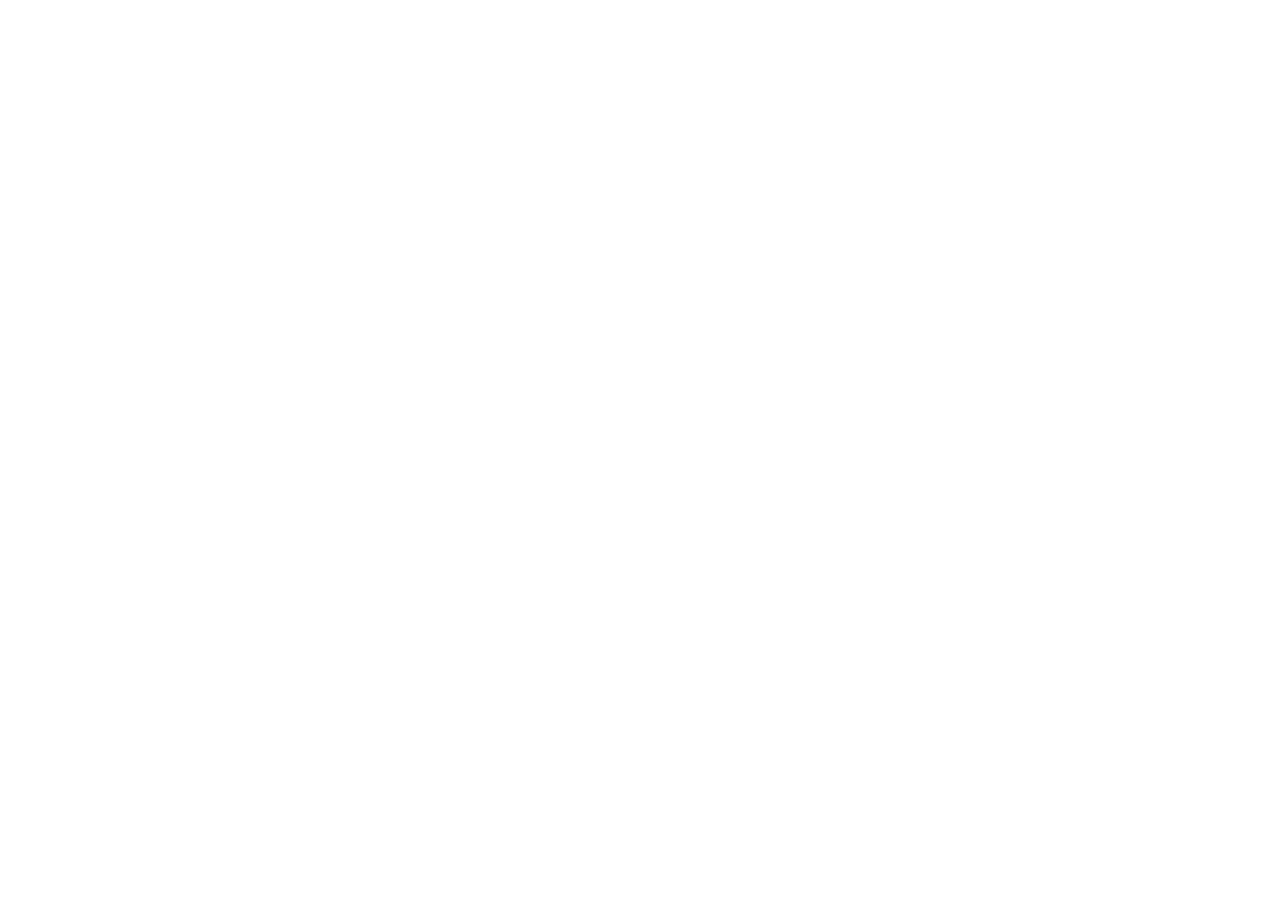
==== frontend/changelog-component/index.html @ dd98d0f0 "tag updating and next project initializing" ====
<!DOCTYPE html>
<html lang="en">
<head>
    <meta charset="UTF-8">
    <meta name="viewport" content="width=device-width, initial-scale=1.0">
    <title>Changelog Component</title>

    <meta charset="UTF-8" />
    <title>Changelog Component</title>
    <!-- SEO Meta Tags-->
    <meta name="viewport" content="width=device-width, initial-scale=1" />
    <meta name="description" content="Sample basic HTML website" />
    <meta name="keywords" content="HTML, Website, Basic" />
    <meta name="author" content="Oluwatobi Amarvi" />
    <!-- OG Meta Tags -->
    <meta og:title="Basic HTML Website" />
    <meta og:description="Sample basic HTML website" />
    <meta og:keywords="HTML, Website, Basic" />
    <!-- Favicon -->
    <link rel="icon" type="image/x-icon" href="https://cdn-icons-png.freepik.com/512/8304/8304509.png" />
    <link rel="stylesheet" href="styles.css"/>
</head>
<body>
    
</body>
</html>
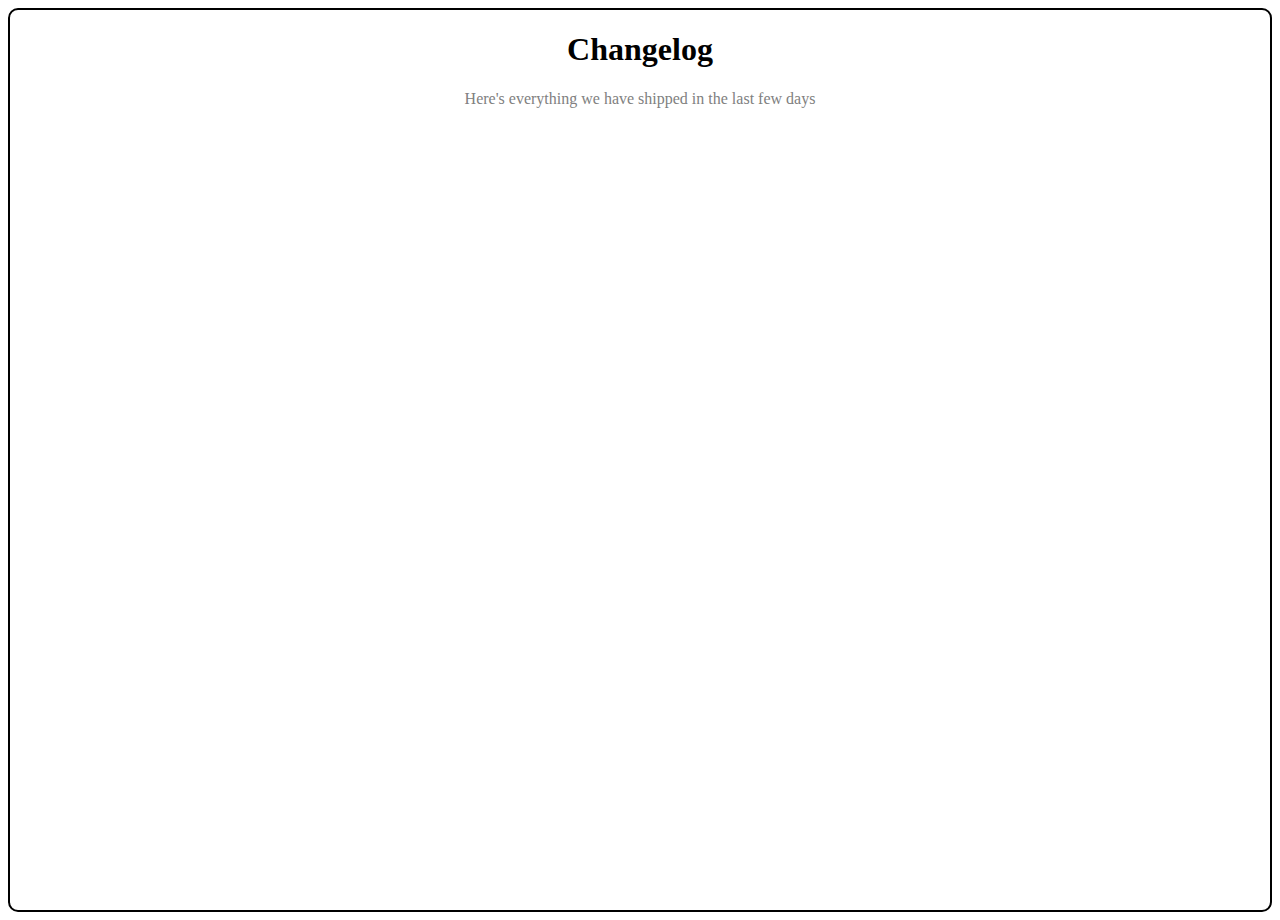
==== commit 8eb55e90: "border + header added" ====
--- a/frontend/changelog-component/index.html
+++ b/frontend/changelog-component/index.html
@@ -1,10 +1,6 @@
 <!DOCTYPE html>
 <html lang="en">
 <head>
-    <meta charset="UTF-8">
-    <meta name="viewport" content="width=device-width, initial-scale=1.0">
-    <title>Changelog Component</title>
-
     <meta charset="UTF-8" />
     <title>Changelog Component</title>
     <!-- SEO Meta Tags-->
@@ -21,6 +17,16 @@
     <link rel="stylesheet" href="styles.css"/>
 </head>
 <body>
+    <header>
     
+        <h1>Changelog</h1>
+        <span>Here's everything we have shipped in the last few days</span>
+    </header>
+    <body>
+
+    </body>
+    <footer>
+
+    </footer>
 </body>
 </html>--- a/frontend/changelog-component/styles.css
+++ b/frontend/changelog-component/styles.css
@@ -0,0 +1,13 @@
+body {
+    border: 2px solid black;
+    border-radius: 10px;
+    height: 100vh;
+}
+
+header {
+    text-align: center;
+}
+
+header span {
+    color: gray
+}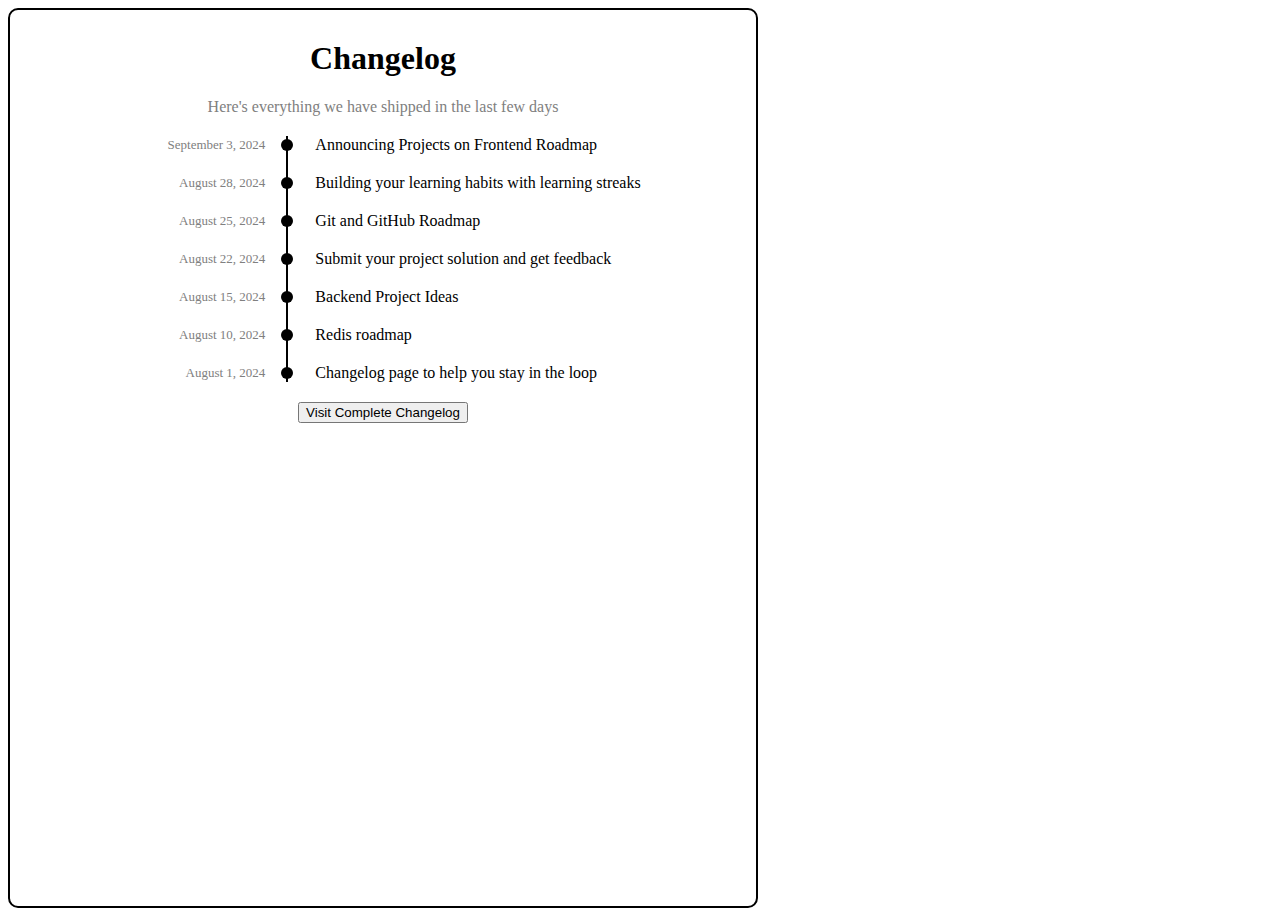
==== commit b8d32486: "changelog component" ====
--- a/frontend/changelog-component/index.html
+++ b/frontend/changelog-component/index.html
@@ -13,20 +13,58 @@
     <meta og:description="Sample basic HTML website" />
     <meta og:keywords="HTML, Website, Basic" />
     <!-- Favicon -->
-    <link rel="icon" type="image/x-icon" href="https://cdn-icons-png.freepik.com/512/8304/8304509.png" />
+    <link rel="icon" type="image/x-icon" href="https://cdn-icons-png.flaticon.com/512/9680/9680827.png" />
     <link rel="stylesheet" href="styles.css"/>
 </head>
 <body>
     <header>
-    
-        <h1>Changelog</h1>
+        <h1 class="title">Changelog</h1>
         <span>Here's everything we have shipped in the last few days</span>
     </header>
-    <body>
-
-    </body>
-    <footer>
-
-    </footer>
+    <main>
+        <div class="container">
+            <div class="timeline">
+                <div class="timeline-item">
+                    <div class="timeline-date">September 3, 2024</div>
+                    <div class="timeline-dot"></div>
+                    <div class="timeline-content">Announcing Projects on Frontend Roadmap</div>
+                </div>
+                <div class="timeline-item">
+                    <div class="timeline-date">August 28, 2024</div>
+                    <div class="timeline-dot"></div>
+                    <div class="timeline-content">Building your learning habits with learning streaks</div>
+                </div>
+                <div class="timeline-item">
+                    <div class="timeline-date">August 25, 2024</div>
+                    <div class="timeline-dot"></div>
+                    <div class="timeline-content">Git and GitHub Roadmap</div>
+                </div>
+                <div class="timeline-item">
+                    <div class="timeline-date">August 22, 2024</div>
+                    <div class="timeline-dot"></div>
+                    <div class="timeline-content">Submit your project solution and get feedback</div>
+                </div>
+                <div class="timeline-item">
+                    <div class="timeline-date">August 15, 2024</div>
+                    <div class="timeline-dot"></div>
+                    <div class="timeline-content">Backend Project Ideas</div>
+                </div>
+                <div class="timeline-item">
+                    <div class="timeline-date">August 10, 2024</div>
+                    <div class="timeline-dot"></div>
+                    <div class="timeline-content">Redis roadmap</div>
+                </div>
+                <div class="timeline-item">
+                    <div class="timeline-date">August 1, 2024</div>
+                    <div class="timeline-dot"></div>
+                    <div class="timeline-content">Changelog page to help you stay in the loop</div>
+                </div>
+            </div>
+        </div>
+    </main>
+    <div class="button-container">
+        <button>Visit Complete Changelog</button>
+    </div>
+    
 </body>
 </html>--- a/frontend/changelog-component/styles.css
+++ b/frontend/changelog-component/styles.css
@@ -2,12 +2,82 @@
     border: 2px solid black;
     border-radius: 10px;
     height: 100vh;
+    box-sizing: border-box;
+    max-width: 750px;
+    width: 100%;
+    justify-content: center;
+    align-items: center;
+
+}
+
+main {
+    justify-content: center;
+    align-items: center;
+    display: flex;
 }
 
 header {
     text-align: center;
 }
 
+header h1 {
+    margin-top: 30px;
+}
+
 header span {
-    color: gray
+    color: gray;
+}
+
+.timeline {
+    
+    padding-left: 20px;
+    margin: 20px;
+    position: relative;
+}
+
+.timeline::before {
+    content: "";
+    position: absolute;
+    left: 161px;
+    width: 2px;
+    height: 100%;
+    background-color: black;
+}
+
+.timeline-item {
+    display: flex;
+    align-items: center;
+    margin-bottom: 20px;
+    position: relative;
+
+}
+
+.timeline-date {
+    font-size: small;
+    color: gray;
+    width: 120px;
+    text-align: right;
+    flex-shrink: 0;
+}
+
+.timeline-dot {
+    position: absolute;
+    width: 12px;
+    height: 12px;
+    background-color: black;
+    border-radius: 50%; /* Fully round dot */
+    left: 142px; /* Align the dot exactly over the vertical line */
+    transform: translateX(-50%); /* Adjust to center on the line */
+
+}
+
+.timeline-content {
+    margin-left: 50px;
+}
+
+.button-container {
+    text-align: center;
+    display: block;
+    height: 100px;
+    left: 20px;
 }